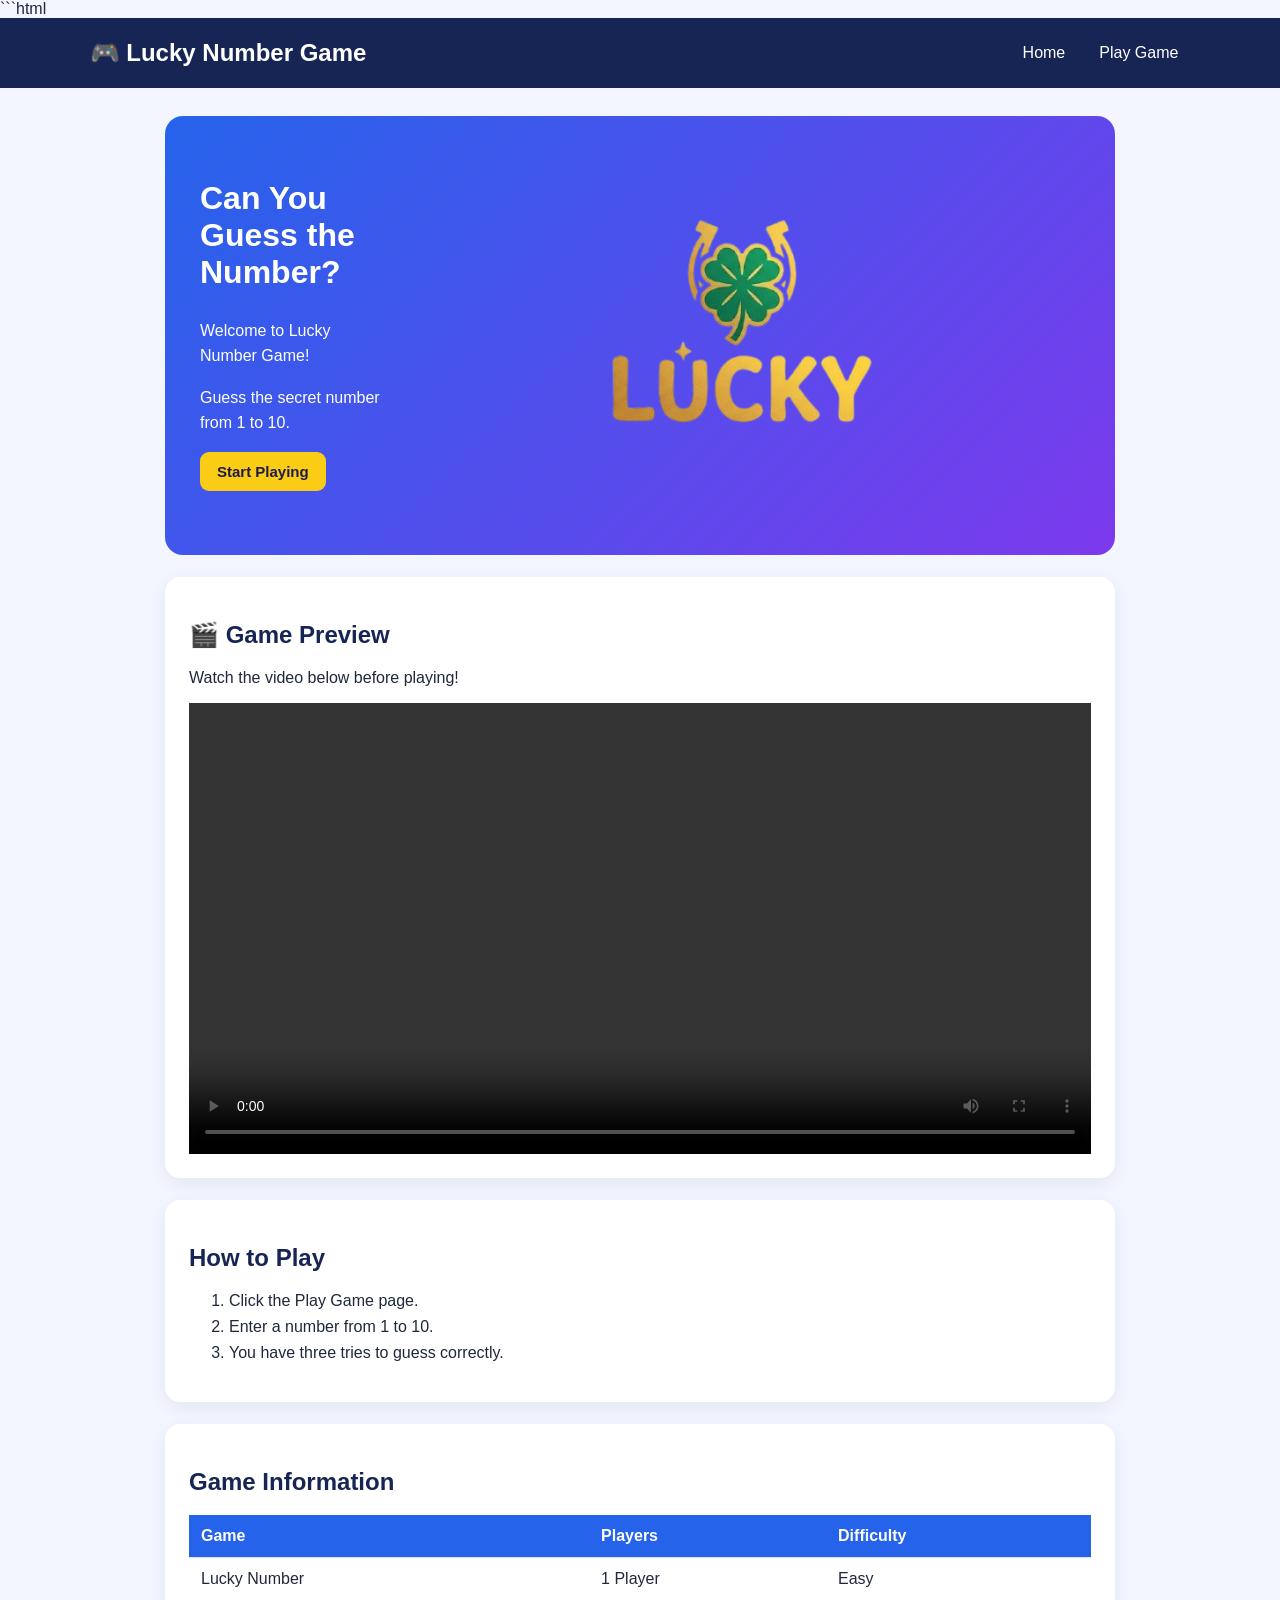
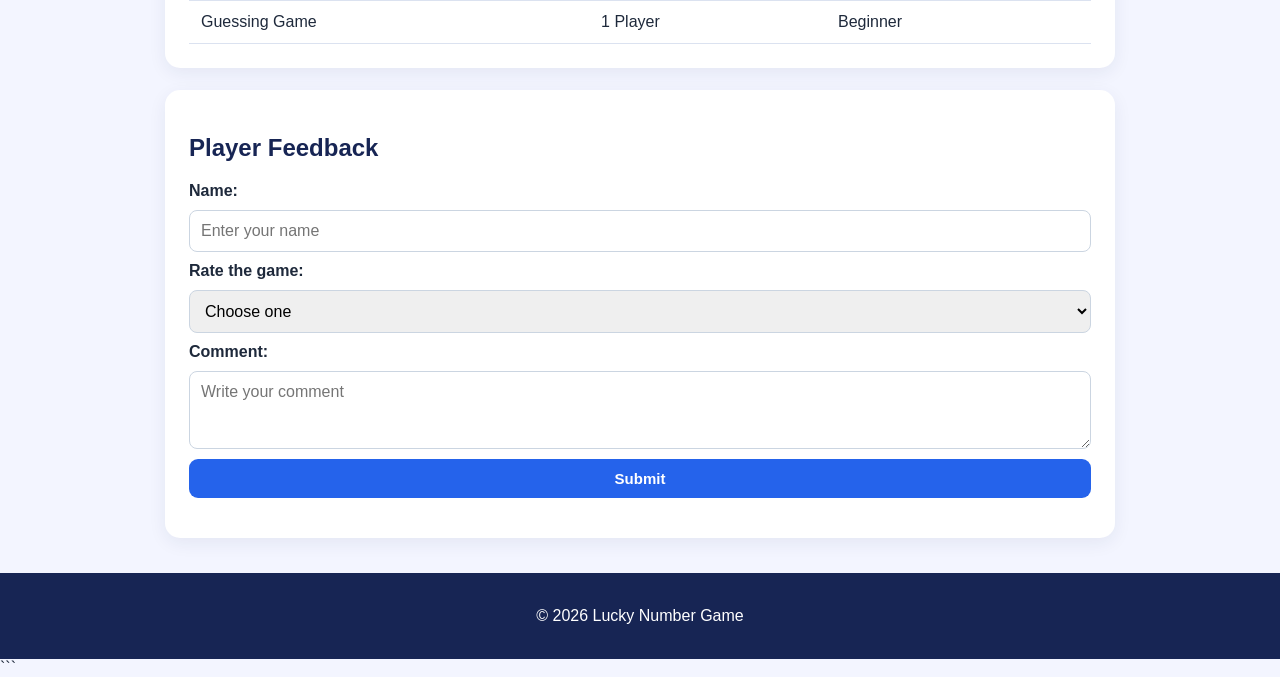
==== index.html @ 3f5c3bda "Add files via upload" ====
```html
<!DOCTYPE html>
<html lang="en">
<head>
    <meta charset="UTF-8">
    <meta name="viewport" content="width=device-width, initial-scale=1.0">
    <title>Lucky Number Game</title>
    <link rel="stylesheet" href="style.css">
</head>
<body>

    <header>
        <h1>🎮 Lucky Number Game</h1>
        <nav>
            <a href="index.html">Home</a>
            <a href="game.html">Play Game</a>
        </nav>
    </header>

    <main>
        <section class="hero">
            <div>
                <h2>Can You Guess the Number?</h2>
                <p>Welcome to Lucky Number Game!</p>
                <p>Guess the secret number from 1 to 10.</p>
                <a href="game.html" class="button">Start Playing</a>
            </div>

            <div class="hero-image">
                <img src="lucky-number.png"
                     alt="Lucky Number Game Image">
            </div>
        </section>

        <section class="card">
            <h2>🎬 Game Preview</h2>
            <p>Watch the video below before playing!</p>

            <video controls width="100%">
                <source src="game-video.mp4" type="video/mp4">
                Your browser does not support video playback.
            </video>
        </section>

        <section class="card">
            <h2>How to Play</h2>
            <ol>
                <li>Click the Play Game page.</li>
                <li>Enter a number from 1 to 10.</li>
                <li>You have three tries to guess correctly.</li>
            </ol>
        </section>

        <section class="card">
            <h2>Game Information</h2>
            <table>
                <tr>
                    <th>Game</th>
                    <th>Players</th>
                    <th>Difficulty</th>
                </tr>
                <tr>
                    <td>Lucky Number</td>
                    <td>1 Player</td>
                    <td>Easy</td>
                </tr>
                <tr>
                    <td>Guessing Game</td>
                    <td>1 Player</td>
                    <td>Beginner</td>
                </tr>
            </table>
        </section>

        <section class="card">
            <h2>Player Feedback</h2>

            <form onsubmit="alert('Thank you for your feedback!'); return false;">
                <label for="name">Name:</label>
                <input type="text" id="name"
                       placeholder="Enter your name" required>

                <label for="rating">Rate the game:</label>
                <select id="rating" required>
                    <option value="">Choose one</option>
                    <option>Excellent</option>
                    <option>Good</option>
                    <option>Needs Improvement</option>
                </select>

                <label for="comment">Comment:</label>
                <textarea id="comment" rows="3"
                          placeholder="Write your comment"></textarea>

                <button type="submit">Submit</button>
            </form>
        </section>
    </main>

    <footer>
        <p>© 2026 Lucky Number Game</p>
    </footer>

</body>
</html>
```
---- style.css ----
* {
    box-sizing: border-box;
}

body {
    margin: 0;
    font-family: Arial, sans-serif;
    color: #1e293b;
    background: #f3f5ff;
}

header {
    background: #172554;
    color: white;
    padding: 18px 7%;
    display: flex;
    justify-content: space-between;
    align-items: center;
    flex-wrap: wrap;
    gap: 12px;
}

header h1 {
    margin: 0;
    font-size: 24px;
}

nav {
    display: flex;
    gap: 10px;
}

nav a {
    color: white;
    text-decoration: none;
    padding: 8px 12px;
    border-radius: 8px;
}

nav a:hover {
    background: #7c3aed;
}

main {
    width: 90%;
    max-width: 950px;
    margin: 28px auto;
}

.hero {
    display: flex;
    justify-content: space-between;
    align-items: center;
    gap: 20px;
    padding: 35px;
    border-radius: 18px;
    color: white;
    background: linear-gradient(135deg, #2563eb, #7c3aed);
}

.hero h2 {
    font-size: 32px;
    margin-top: 0;
    color: white;
}

.hero p {
    line-height: 1.6;
}

.emoji {
    font-size: 75px;
}

.button,
button {
    display: inline-block;
    border: none;
    border-radius: 9px;
    padding: 11px 17px;
    background: #facc15;
    color: #1e1b4b;
    font-size: 15px;
    font-weight: bold;
    text-decoration: none;
    cursor: pointer;
}

.card,
.game-card {
    background: white;
    margin-top: 22px;
    padding: 24px;
    border-radius: 15px;
    box-shadow: 0 5px 18px #17255412;
}

h2 {
    color: #172554;
}

li {
    margin: 8px 0;
}

table {
    width: 100%;
    border-collapse: collapse;
}

th,
td {
    text-align: left;
    padding: 12px;
    border-bottom: 1px solid #dbe2f0;
}

th {
    background: #2563eb;
    color: white;
}

form {
    display: grid;
    gap: 10px;
}

label {
    font-weight: bold;
}

input,
select,
textarea {
    width: 100%;
    padding: 11px;
    border: 1px solid #cbd5e1;
    border-radius: 8px;
    font: inherit;
}

form button {
    background: #2563eb;
    color: white;
}

.game-card {
    max-width: 520px;
    margin: 35px auto;
    text-align: center;
    padding: 32px;
}

.game-card .emoji {
    font-size: 65px;
}

.game-card input {
    margin: 12px 0;
    text-align: center;
}

.game-card button {
    margin: 5px;
    background: #7c3aed;
    color: white;
}

.game-card button.reset {
    background: #e2e8f0;
    color: #172554;
}

#message {
    min-height: 26px;
    margin-top: 20px;
    color: #6d28d9;
    font-weight: bold;
}

.game-card a {
    color: #2563eb;
    text-decoration: none;
}

footer {
    margin-top: 35px;
    padding: 18px;
    background: #172554;
    color: white;
    text-align: center;
}

@media (max-width: 600px) {
    header {
        justify-content: center;
        text-align: center;
    }

    .hero {
        flex-direction: column-reverse;
        text-align: center;
        padding: 25px;
    }

    .hero h2 {
        font-size: 26px;
    }

    .card,
    .game-card {
        padding: 18px;
    }
}
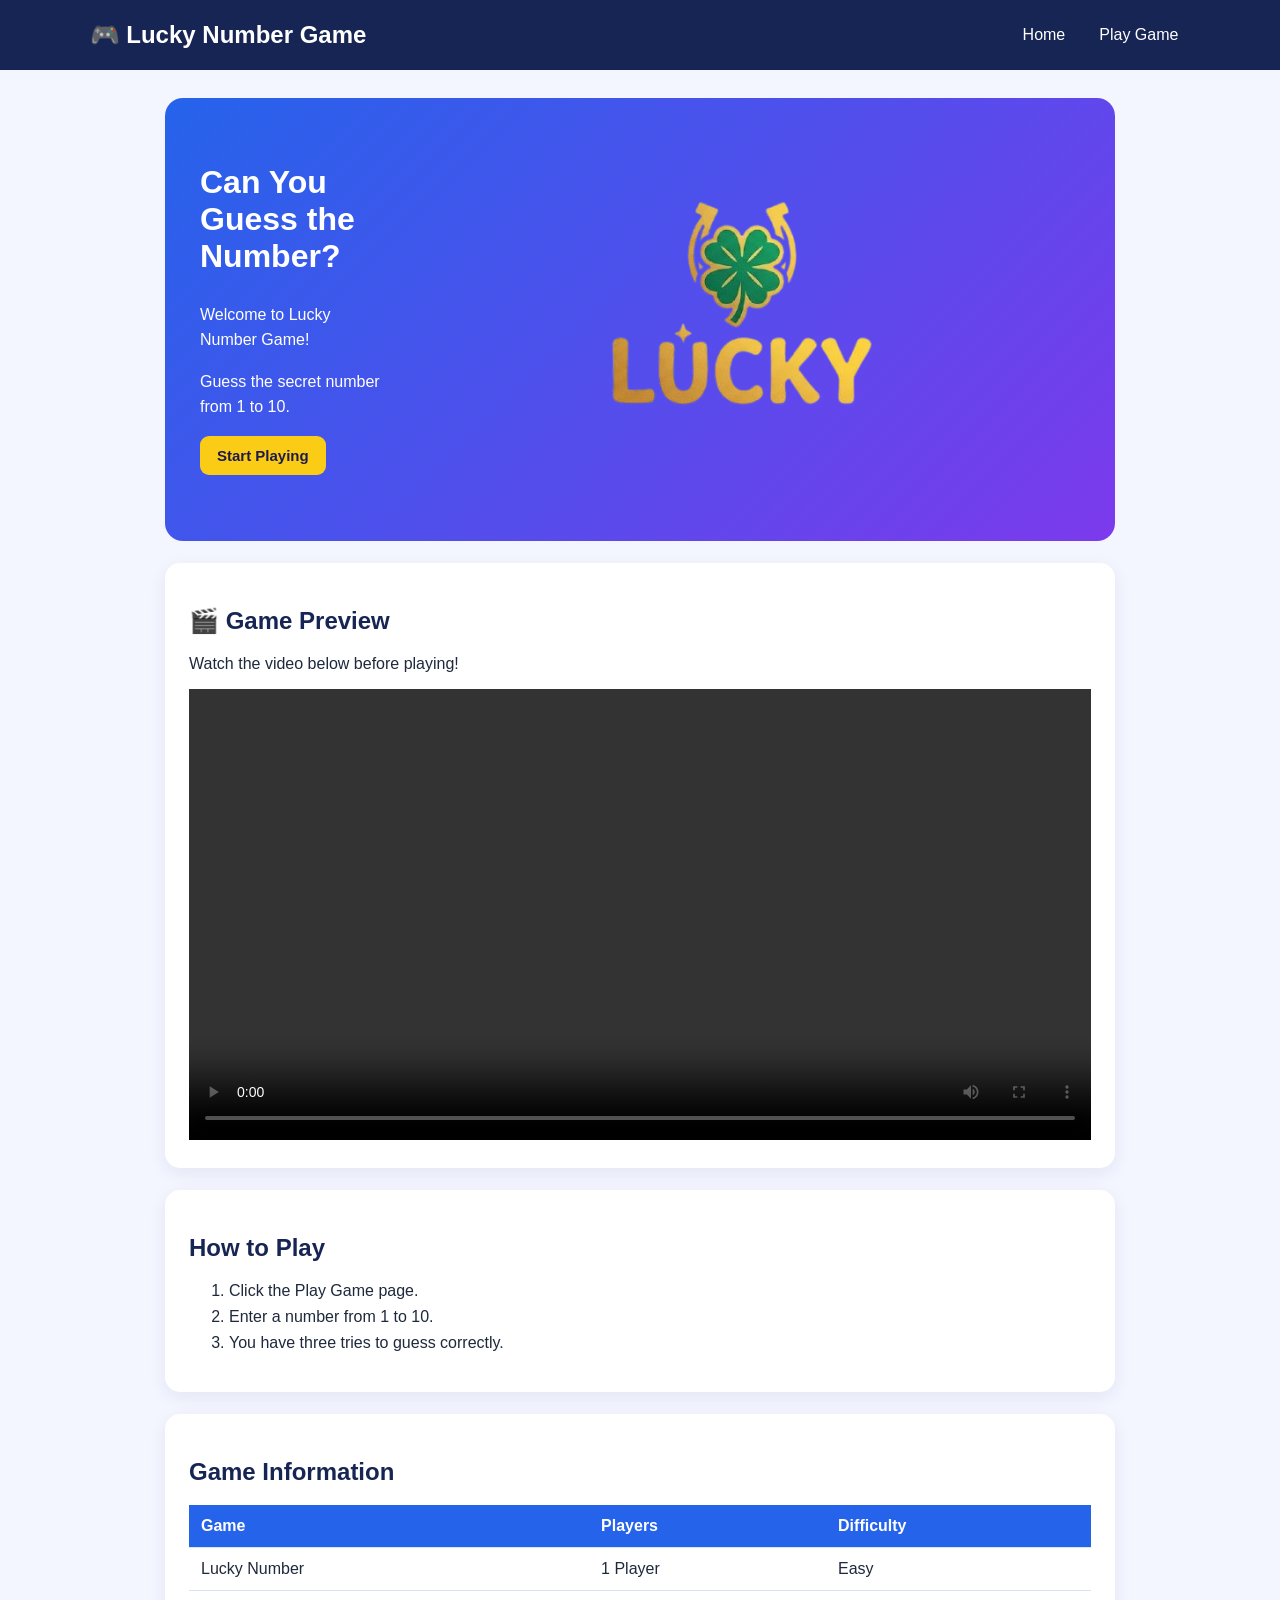
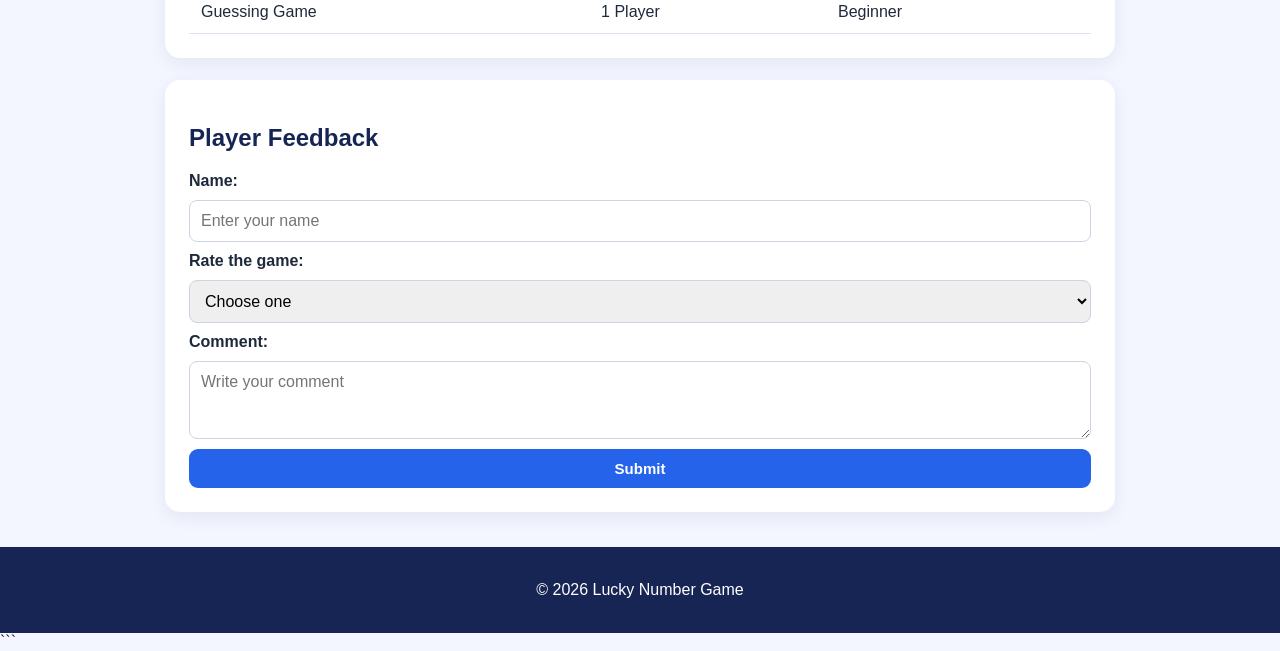
==== commit 2b1fef16: "Add files via upload" ====
--- a/index.html
+++ b/index.html
@@ -1,4 +1,4 @@
-```html
+
 <!DOCTYPE html>
 <html lang="en">
 <head>
